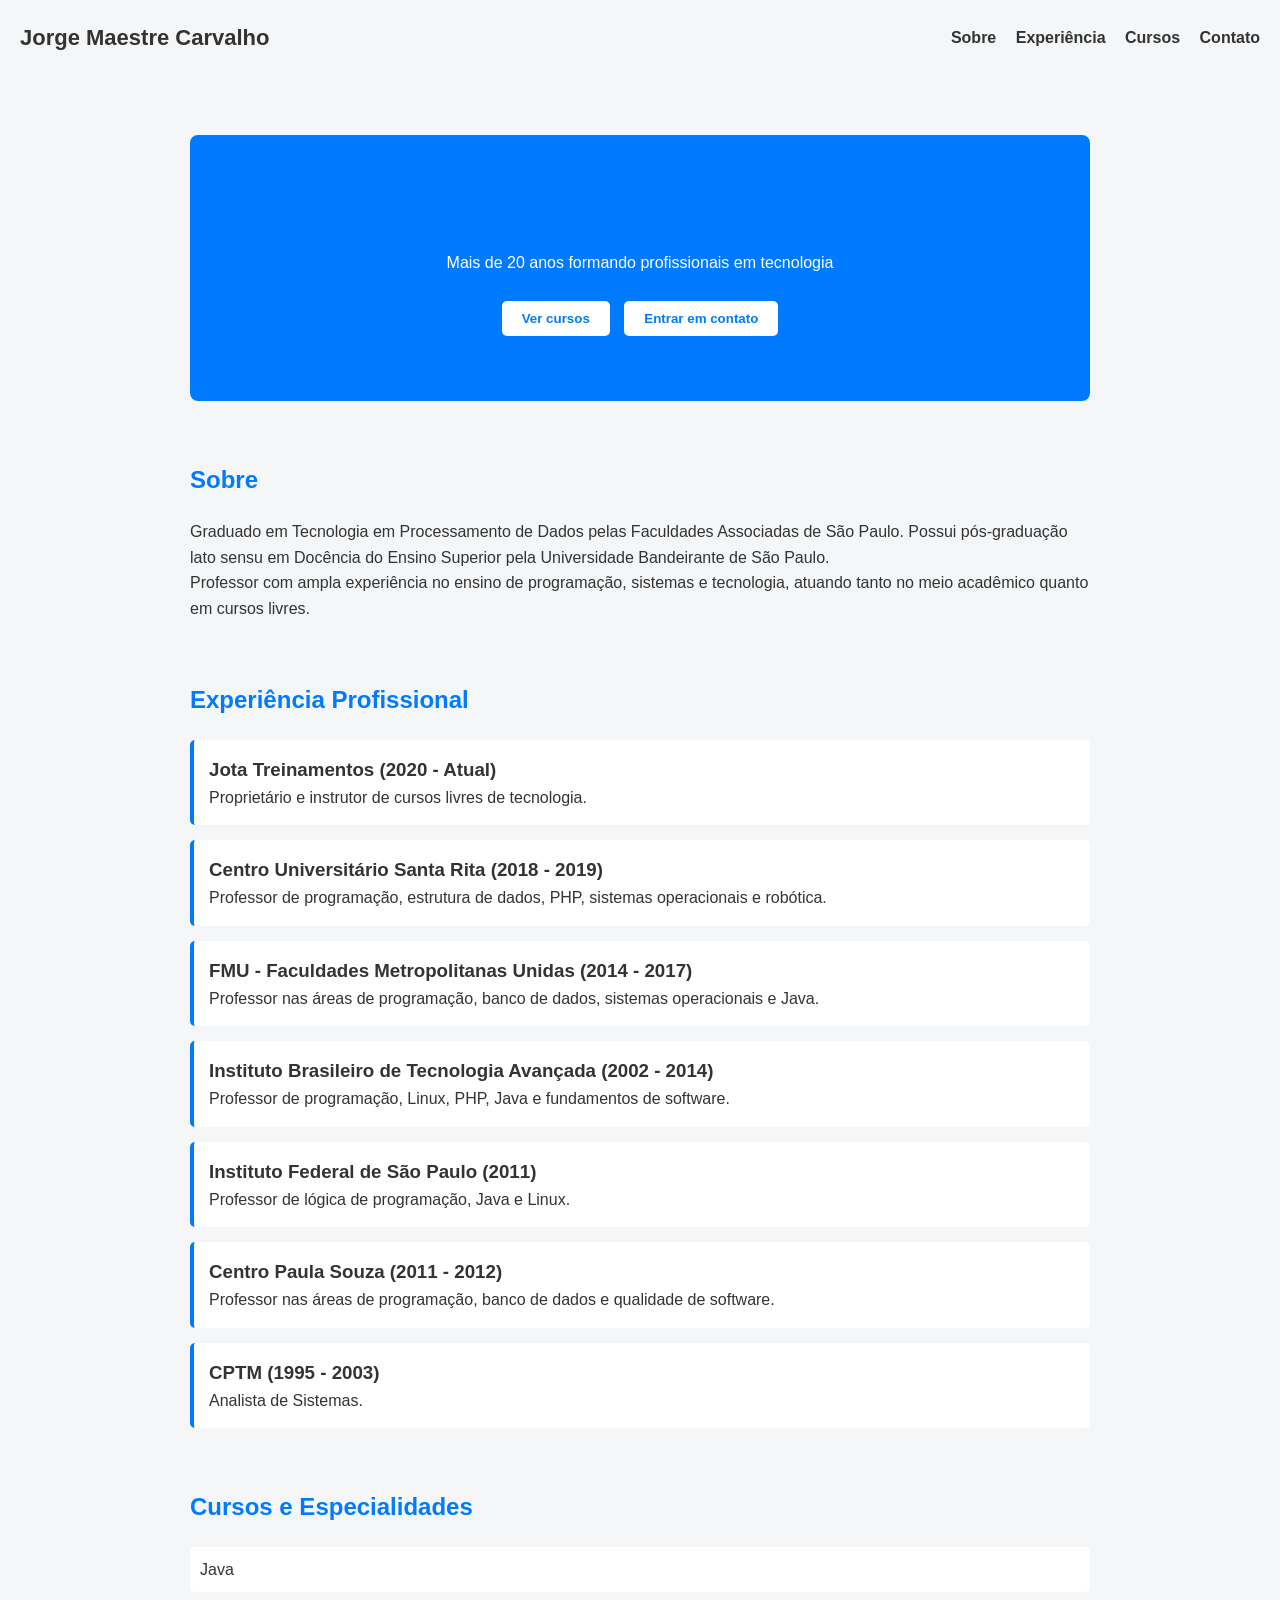
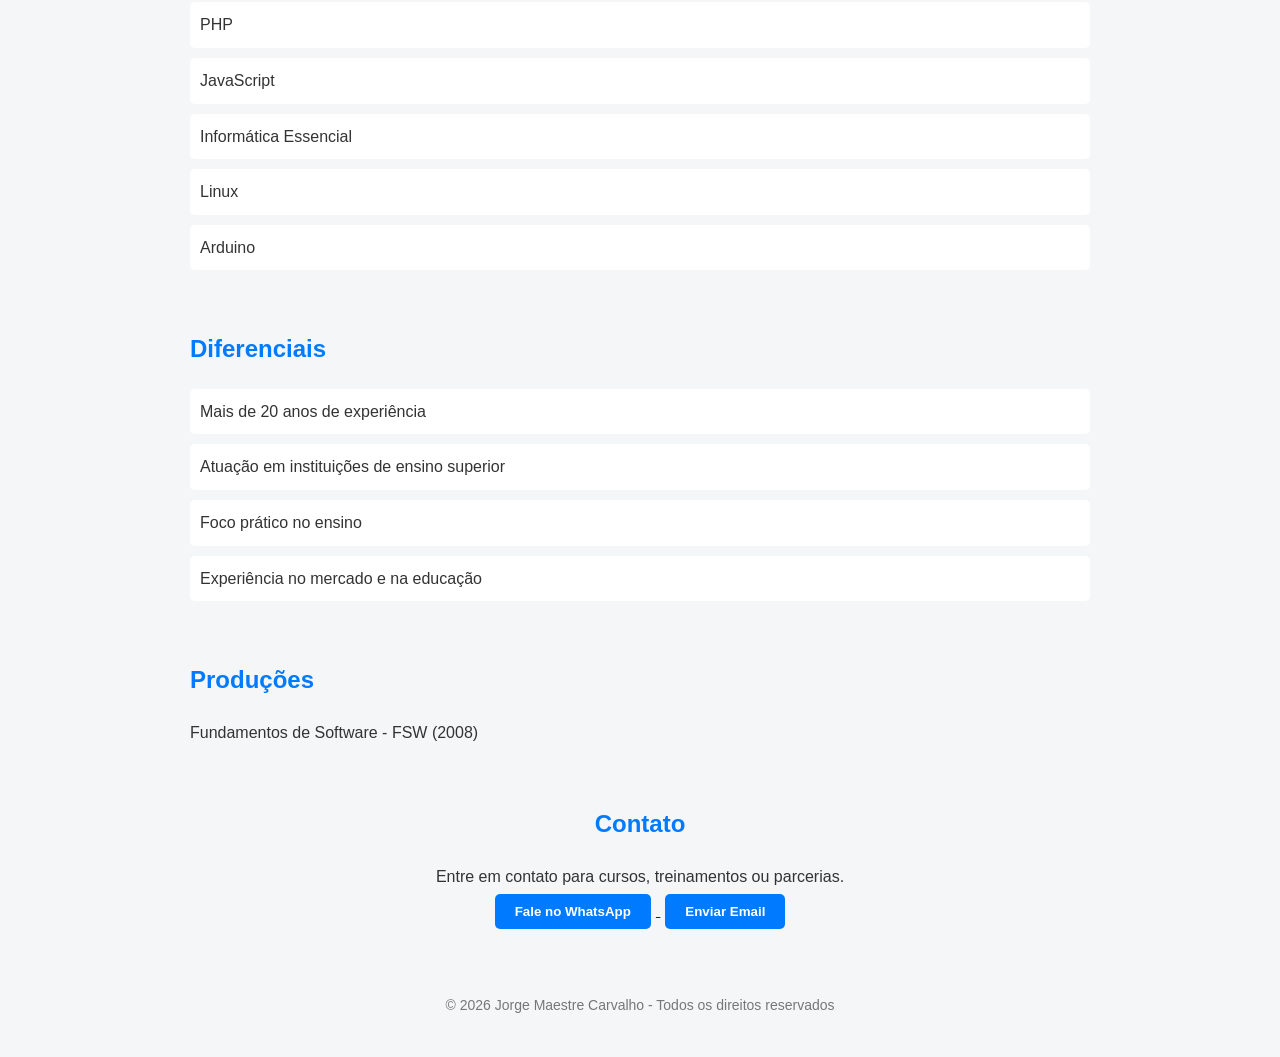
==== index.html @ 938a0305 "Modelo de uma Landing Page" ====
<!DOCTYPE html>
<html lang="pt-BR">
<head>
    <meta charset="UTF-8">
    <meta name="viewport" content="width=device-width, initial-scale=1.0">
    <title>Jorge Maestre Carvalho</title>
    <link rel="stylesheet" href="assets/css/style.css">
</head>

<body>

    <!-- HEADER -->
    <header>
        <h1>Jorge Maestre Carvalho</h1>
        <nav>
            <a href="#sobre">Sobre</a>
            <a href="#experiencia">Experiência</a>
            <a href="#cursos">Cursos</a>
            <a href="#contato">Contato</a>
        </nav>
    </header>

    <!-- HERO -->
    <section id="hero">
        <h2>Professor de Tecnologia e Programação</h2>
        <p>Mais de 20 anos formando profissionais em tecnologia</p>
        <button>Ver cursos</button>
        <button>Entrar em contato</button>
    </section>

    <!-- SOBRE -->
    <section id="sobre">
        <h2>Sobre</h2>
        <p>
            Graduado em Tecnologia em Processamento de Dados pelas Faculdades Associadas de São Paulo.
            Possui pós-graduação lato sensu em Docência do Ensino Superior pela Universidade Bandeirante de São Paulo.
        </p>
        <p>
            Professor com ampla experiência no ensino de programação, sistemas e tecnologia,
            atuando tanto no meio acadêmico quanto em cursos livres.
        </p>
    </section>

    <!-- EXPERIÊNCIA -->
    <section id="experiencia">
        <h2>Experiência Profissional</h2>

        <article>
            <h3>Jota Treinamentos (2020 - Atual)</h3>
            <p>Proprietário e instrutor de cursos livres de tecnologia.</p>
        </article>

        <article>
            <h3>Centro Universitário Santa Rita (2018 - 2019)</h3>
            <p>Professor de programação, estrutura de dados, PHP, sistemas operacionais e robótica.</p>
        </article>

        <article>
            <h3>FMU - Faculdades Metropolitanas Unidas (2014 - 2017)</h3>
            <p>Professor nas áreas de programação, banco de dados, sistemas operacionais e Java.</p>
        </article>

        <article>
            <h3>Instituto Brasileiro de Tecnologia Avançada (2002 - 2014)</h3>
            <p>Professor de programação, Linux, PHP, Java e fundamentos de software.</p>
        </article>

        <article>
            <h3>Instituto Federal de São Paulo (2011)</h3>
            <p>Professor de lógica de programação, Java e Linux.</p>
        </article>

        <article>
            <h3>Centro Paula Souza (2011 - 2012)</h3>
            <p>Professor nas áreas de programação, banco de dados e qualidade de software.</p>
        </article>

        <article>
            <h3>CPTM (1995 - 2003)</h3>
            <p>Analista de Sistemas.</p>
        </article>

    </section>

    <!-- CURSOS -->
    <section id="cursos">
        <h2>Cursos e Especialidades</h2>
        <ul>
            <li>Java</li>
            <li>PHP</li>
            <li>JavaScript</li>
            <li>Informática Essencial</li>
            <li>Linux</li>
            <li>Arduino</li>
        </ul>
    </section>

    <!-- DIFERENCIAIS -->
    <section id="diferenciais">
        <h2>Diferenciais</h2>
        <ul>
            <li>Mais de 20 anos de experiência</li>
            <li>Atuação em instituições de ensino superior</li>
            <li>Foco prático no ensino</li>
            <li>Experiência no mercado e na educação</li>
        </ul>
    </section>

    <!-- PRODUÇÕES -->
    <section id="producoes">
        <h2>Produções</h2>
        <p>Fundamentos de Software - FSW (2008)</p>
    </section>

    <!-- CONTATO -->
    <section id="contato">
        <h2>Contato</h2>
        <p>Entre em contato para cursos, treinamentos ou parcerias.</p>
		<a href="https://wa.me/5513998023597?text=Olá,%20gostaria%20de%20informações%20sobre%20os%20cursos" target="_blank">
         <button>Fale no WhatsApp</button>
        </a>
        <!-- <button>WhatsApp</button>
        <button>Email</button> 
		<a href="https://mail.google.com/mail/?view=cm&fs=1&to=jorge@email.com&su=Contato%20via%20site&body=Olá,%20vi%20seu%20site" target="_blank">
         <button>Enviar Email</button>
        </a> -->
		<a href="pages/contato.html">
          <button>Enviar Email</button>
        </a>
    </section>

    <!-- RODAPÉ -->
    <footer>
        <p>© 2026 Jorge Maestre Carvalho - Todos os direitos reservados</p>
    </footer>

</body>
</html>
---- assets/css/style.css ----
/* RESET BÁSICO */
* {
    margin: 0;
    padding: 0;
    box-sizing: border-box;
}

/* CONFIGURAÇÕES GERAIS */
body {
    font-family: Arial, sans-serif;
    line-height: 1.6;
    background-color: #f4f6f8;
    color: #333;
    padding: 0 20px;
}

/* CONTAINER PADRÃO */
section {
    max-width: 900px;
    margin: 60px auto;
}

/* HEADER */
header {
    display: flex;
    justify-content: space-between;
    align-items: center;
    padding: 20px 0;
}

header h1 {
    font-size: 22px;
}

nav a {
    margin-left: 15px;
    text-decoration: none;
    color: #333;
    font-weight: bold;
}

nav a:hover {
    color: #007BFF;
}

/* HERO */
#hero {
    text-align: center;
    padding: 60px 20px;
    background: #007BFF;
    color: white;
    border-radius: 8px;
}

#hero h2 {
    font-size: 28px;
    margin-bottom: 10px;
}

#hero p {
    margin-bottom: 20px;
}

/* BOTÕES */
button {
    padding: 10px 20px;
    margin: 5px;
    border: none;
    background: #fff;
    color: #007BFF;
    font-weight: bold;
    border-radius: 5px;
    cursor: pointer;
}

button:hover {
    background: #e2e6ea;
}

/* TÍTULOS */
h2 {
    margin-bottom: 20px;
    color: #007BFF;
}

/* LISTAS */
ul {
    list-style: none;
}

ul li {
    background: white;
    padding: 10px;
    margin-bottom: 10px;
    border-radius: 5px;
}

/* EXPERIÊNCIA */
article {
    background: white;
    padding: 15px;
    margin-bottom: 15px;
    border-left: 4px solid #007BFF;
    border-radius: 5px;
}

/* CONTATO */
#contato {
    text-align: center;
}

#contato button {
    background: #007BFF;
    color: white;
}

#contato button:hover {
    background: #0056b3;
}

/* RODAPÉ */
footer {
    text-align: center;
    margin: 40px 0;
    font-size: 14px;
    color: #777;
}

/* CSS para o formulário de Contato */
form {
    background: white;
    padding: 20px;
    border-radius: 8px;
}

input {
    width: 100%;
    padding: 10px;
    margin-top: 5px;
}
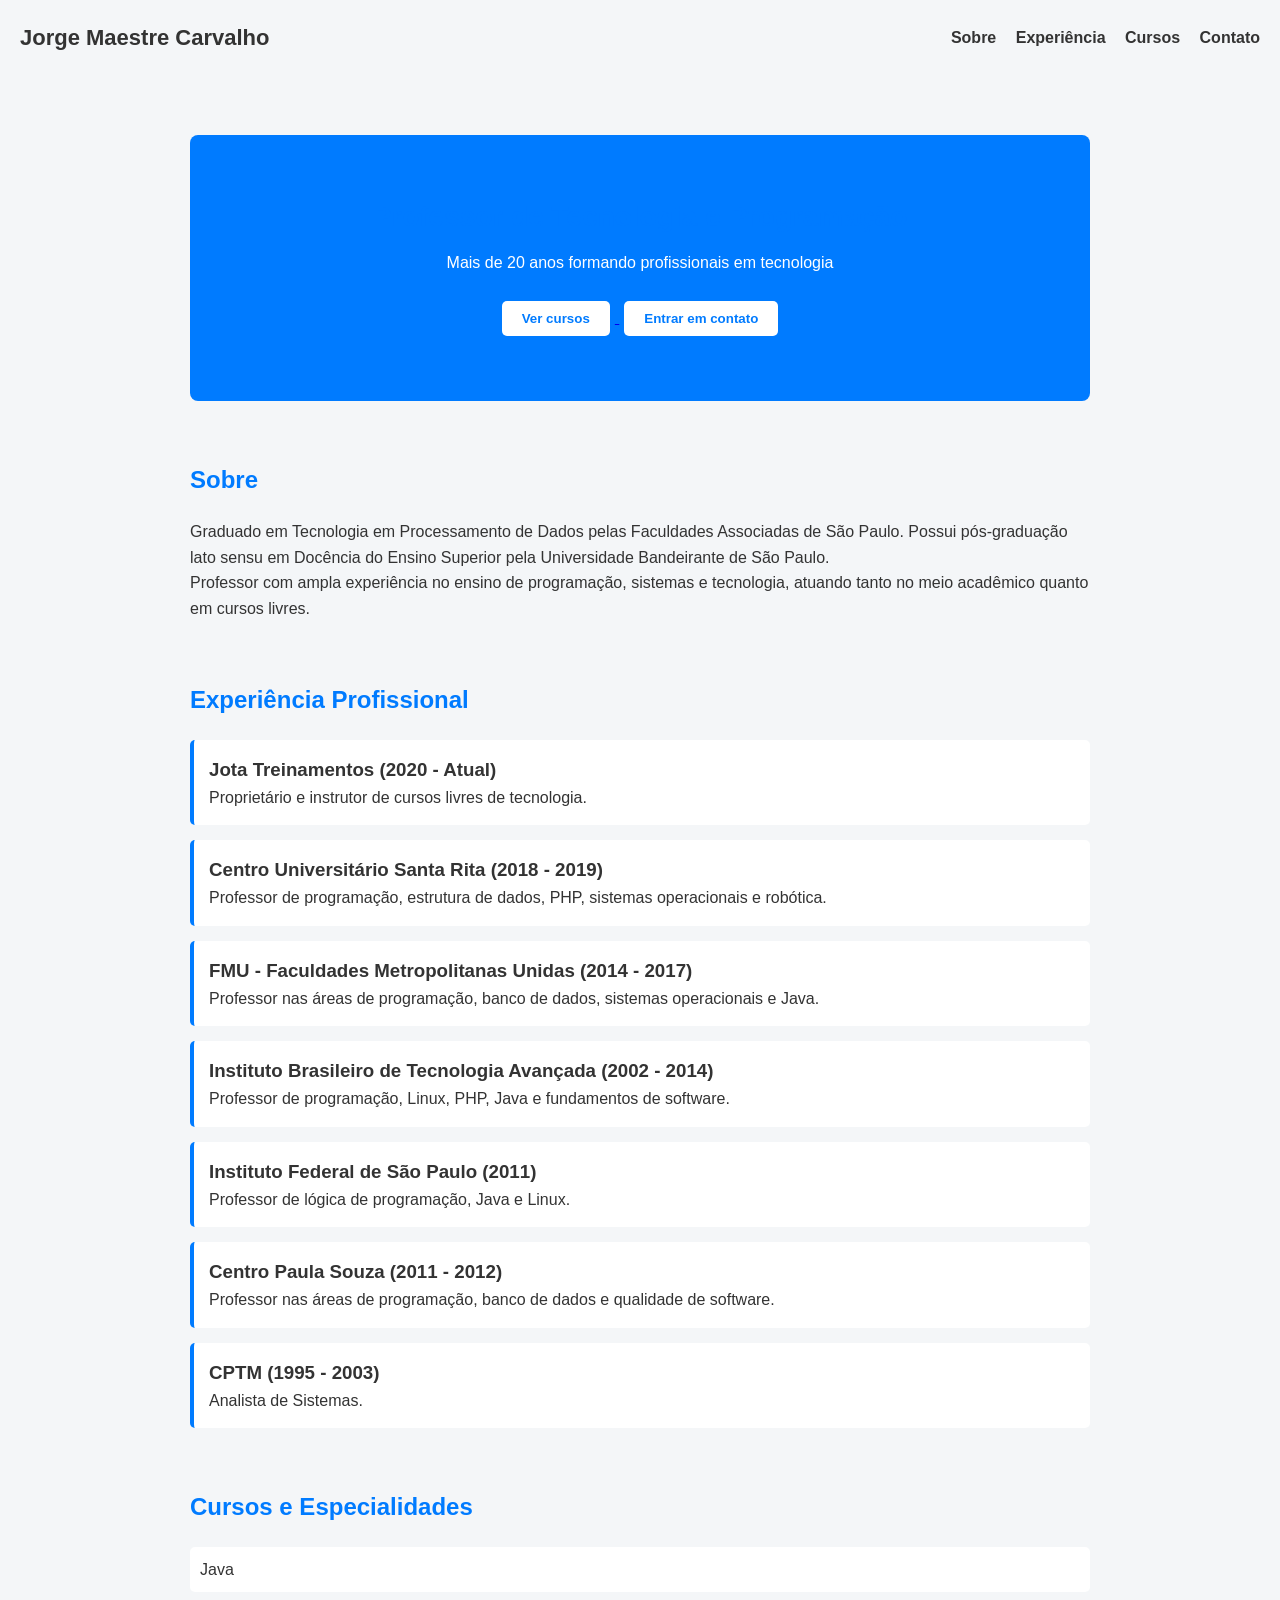
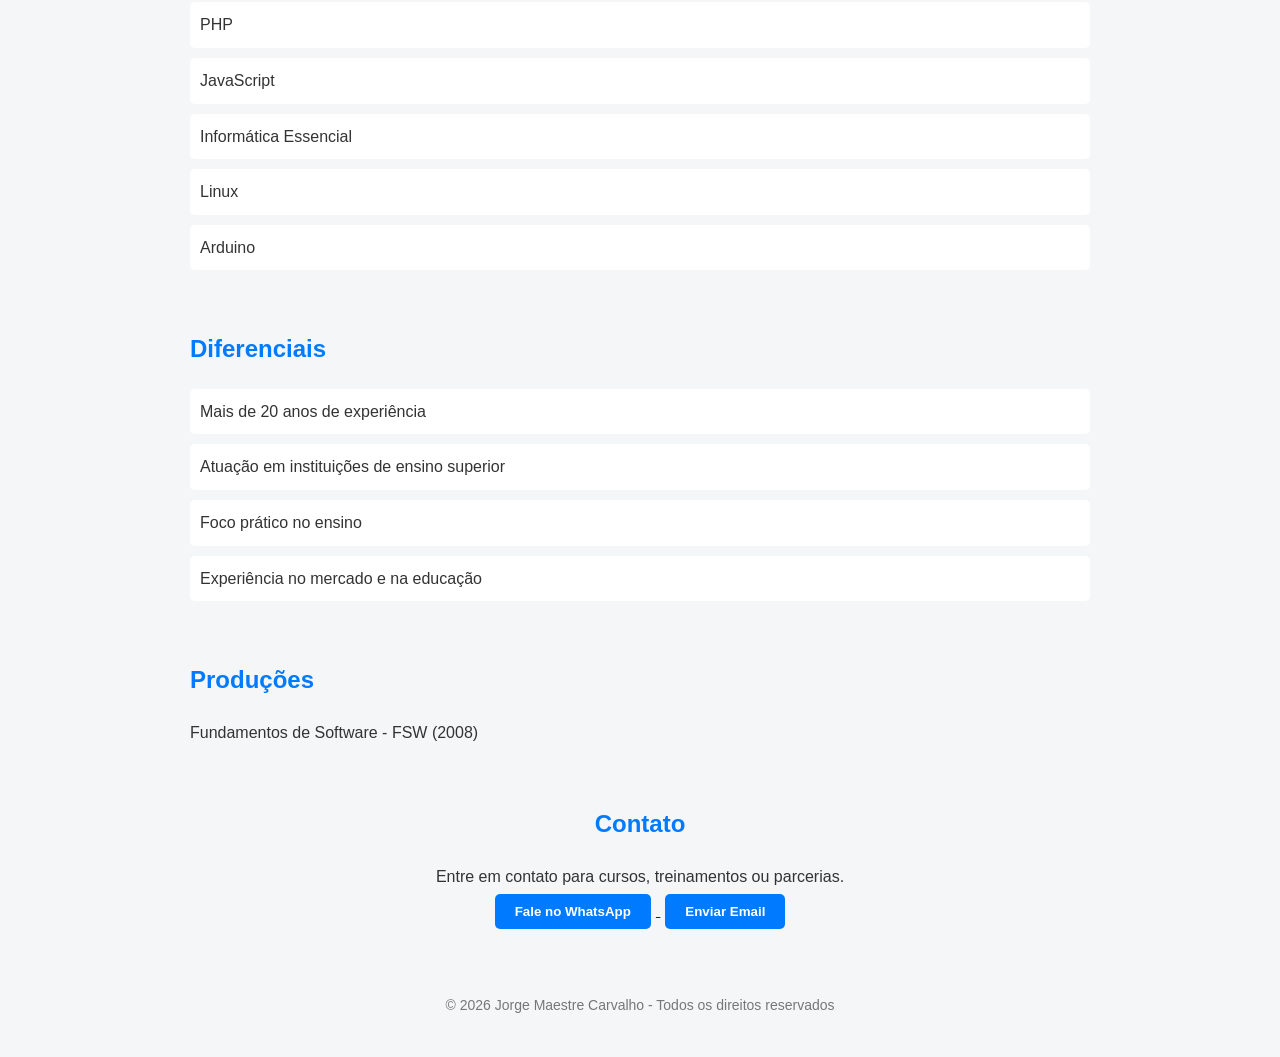
==== commit 8e8c5c61: "Modificação nos botões de cursos e contato inicial" ====
--- a/index.html
+++ b/index.html
@@ -22,11 +22,15 @@
 
     <!-- HERO -->
     <section id="hero">
-        <h2>Professor de Tecnologia e Programação</h2>
-        <p>Mais de 20 anos formando profissionais em tecnologia</p>
-        <button>Ver cursos</button>
-        <button>Entrar em contato</button>
-    </section>
+		<h2>Professor de Tecnologia e Programação</h2>
+		<p>Mais de 20 anos formando profissionais em tecnologia</p>
+		<a href="#cursos">
+			<button>Ver cursos</button>
+		</a>
+		<a href="pages/contato.html">
+			<button>Entrar em contato</button>
+		</a>
+	</section>
 
     <!-- SOBRE -->
     <section id="sobre">
